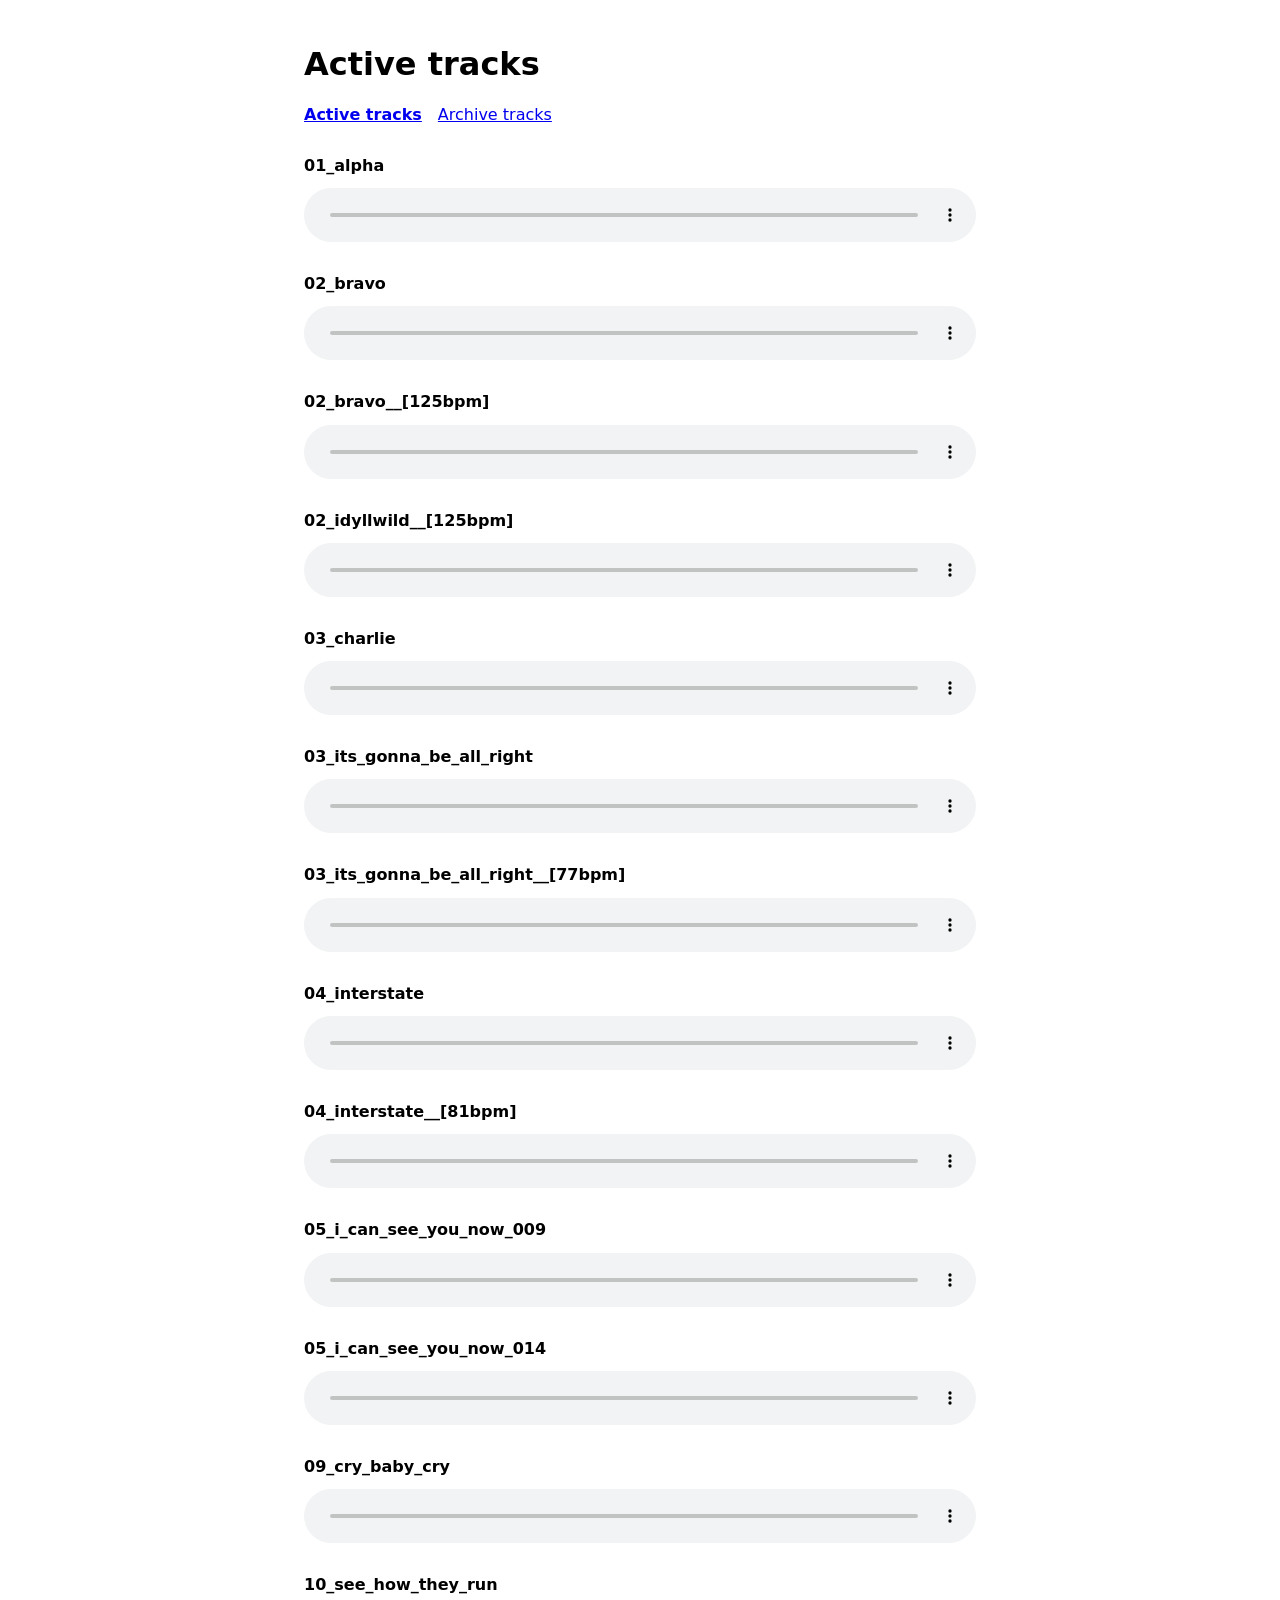
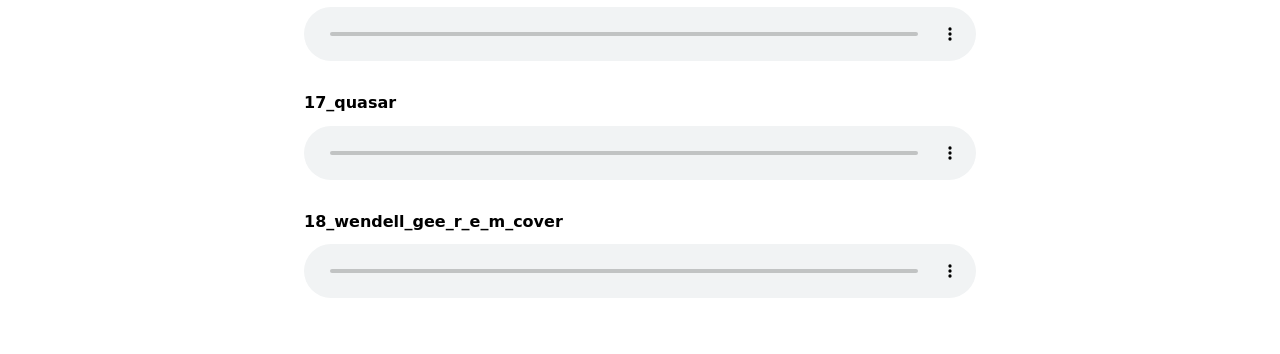
==== index.html @ b0e03282 "Add active and archive audio player pages Co-authored-by: Copilot <223556219+Copilot@users.noreply.g" ====
<!doctype html>
<html lang="en">
  <head>
    <meta charset="utf-8">
    <meta name="viewport" content="width=device-width, initial-scale=1">
    <title>Demo mixes - Active tracks</title>
    <link rel="stylesheet" href="styles.css">
  </head>
  <body>
    <main>
      <h1>Active tracks</h1>
      <nav aria-label="Track collections">
        <a href="./" aria-current="page">Active tracks</a>
        <a href="archive/">Archive tracks</a>
      </nav>
      <ul class="tracks">
        <li>
          <h2 id="alpha">01_alpha</h2>
          <audio controls preload="none" aria-labelledby="alpha" src="01_alpha.mp3"></audio>
        </li>
        <li>
          <h2 id="bravo">02_bravo</h2>
          <audio controls preload="none" aria-labelledby="bravo" src="02_bravo.mp3"></audio>
        </li>
        <li>
          <h2 id="bravo-125">02_bravo__[125bpm]</h2>
          <audio controls preload="none" aria-labelledby="bravo-125" src="02_bravo__%5B125bpm%5D.mp3"></audio>
        </li>
        <li>
          <h2 id="idyllwild-125">02_idyllwild__[125bpm]</h2>
          <audio controls preload="none" aria-labelledby="idyllwild-125" src="02_idyllwild__%5B125bpm%5D.mp3"></audio>
        </li>
        <li>
          <h2 id="charlie">03_charlie</h2>
          <audio controls preload="none" aria-labelledby="charlie" src="03_charlie.mp3"></audio>
        </li>
        <li>
          <h2 id="all-right">03_its_gonna_be_all_right</h2>
          <audio controls preload="none" aria-labelledby="all-right" src="03_its_gonna_be_all_right.mp3"></audio>
        </li>
        <li>
          <h2 id="all-right-77">03_its_gonna_be_all_right__[77bpm]</h2>
          <audio controls preload="none" aria-labelledby="all-right-77" src="03_its_gonna_be_all_right__%5B77bpm%5D.mp3"></audio>
        </li>
        <li>
          <h2 id="interstate">04_interstate</h2>
          <audio controls preload="none" aria-labelledby="interstate" src="04_interstate.mp3"></audio>
        </li>
        <li>
          <h2 id="interstate-81">04_interstate__[81bpm]</h2>
          <audio controls preload="none" aria-labelledby="interstate-81" src="04_interstate__%5B81bpm%5D.mp3"></audio>
        </li>
        <li>
          <h2 id="see-you-009">05_i_can_see_you_now_009</h2>
          <audio controls preload="none" aria-labelledby="see-you-009" src="05_i_can_see_you_now_009.mp3"></audio>
        </li>
        <li>
          <h2 id="see-you-014">05_i_can_see_you_now_014</h2>
          <audio controls preload="none" aria-labelledby="see-you-014" src="05_i_can_see_you_now_014.mp3"></audio>
        </li>
        <li>
          <h2 id="cry-baby">09_cry_baby_cry</h2>
          <audio controls preload="none" aria-labelledby="cry-baby" src="09_cry_baby_cry.mp3"></audio>
        </li>
        <li>
          <h2 id="see-how">10_see_how_they_run</h2>
          <audio controls preload="none" aria-labelledby="see-how" src="10_see_how_they_run.mp3"></audio>
        </li>
        <li>
          <h2 id="quasar">17_quasar</h2>
          <audio controls preload="none" aria-labelledby="quasar" src="17_quasar.mp3"></audio>
        </li>
        <li>
          <h2 id="wendell-gee">18_wendell_gee_r_e_m_cover</h2>
          <audio controls preload="none" aria-labelledby="wendell-gee" src="18_wendell_gee_r_e_m_cover.mp3"></audio>
        </li>
      </ul>
    </main>
  </body>
</html>
---- styles.css ----
:root {
  color-scheme: light dark;
  font-family: system-ui, sans-serif;
}

body {
  margin: 0;
  padding: 1.5rem;
}

main {
  max-width: 42rem;
  margin: auto;
}

nav {
  display: flex;
  flex-wrap: wrap;
  gap: 1rem;
}

nav [aria-current="page"] {
  font-weight: bold;
}

.tracks {
  list-style: none;
  padding: 0;
}

.tracks li {
  margin-block: 2rem;
}

h2 {
  font-size: 1rem;
  overflow-wrap: anywhere;
}

audio {
  display: block;
  width: 100%;
}
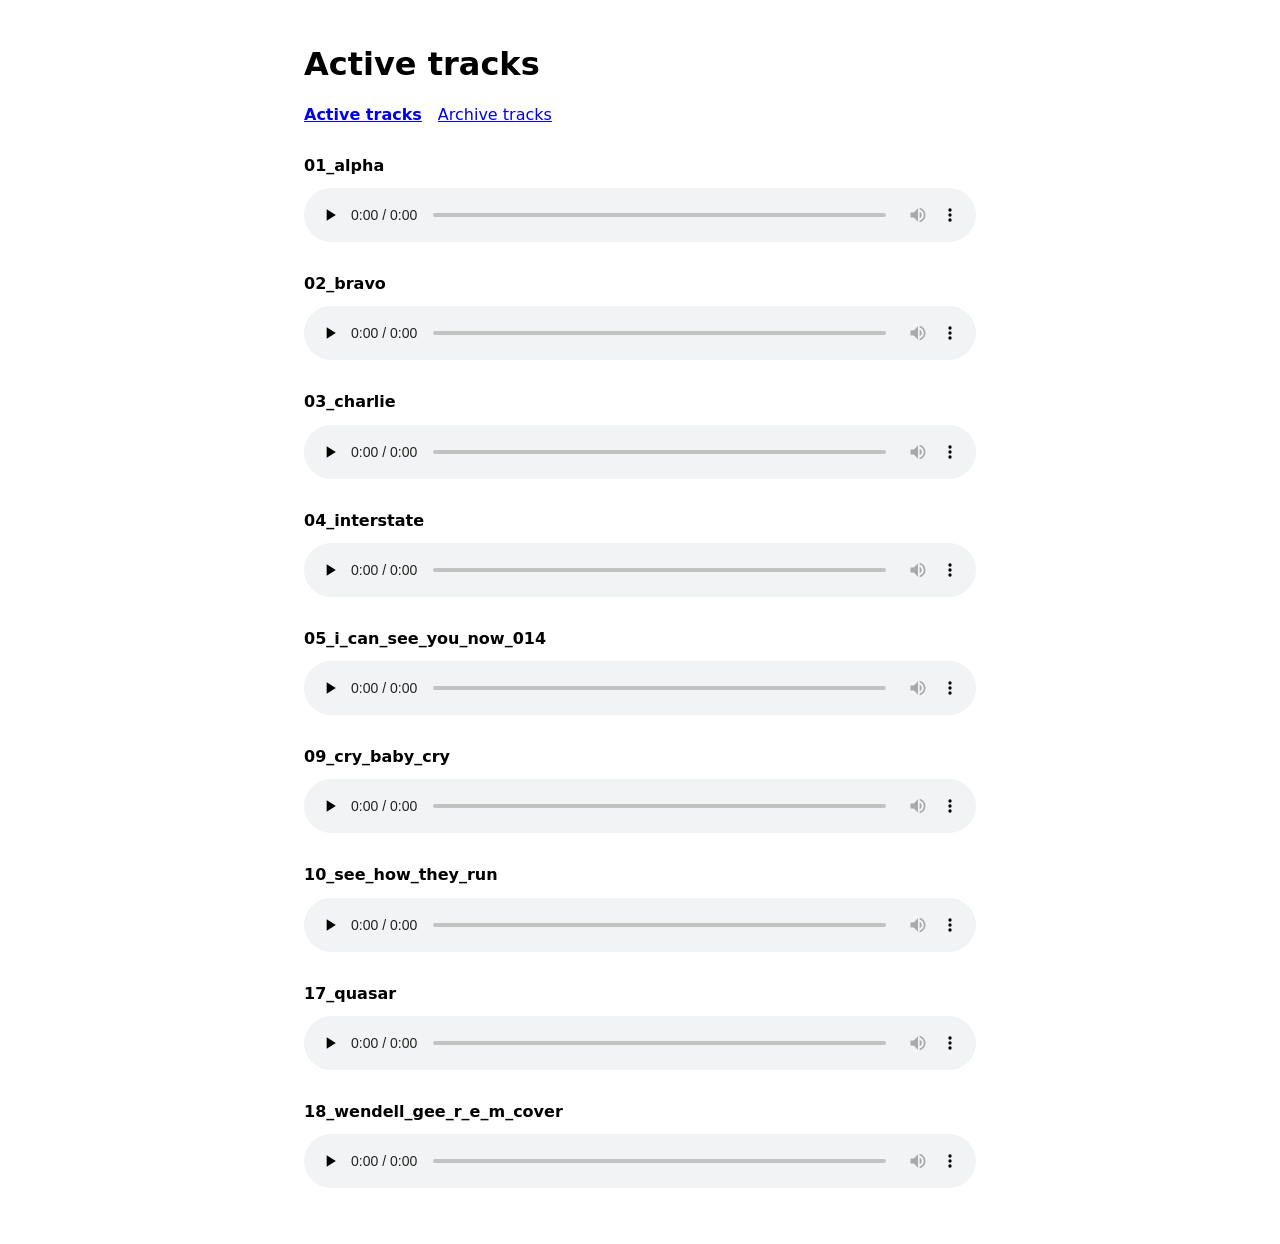
==== commit 6e25317c: "Remove outdated MP3 tracks and update active track list" ====
--- a/index.html
+++ b/index.html
@@ -23,36 +23,12 @@
           <audio controls preload="none" aria-labelledby="bravo" src="02_bravo.mp3"></audio>
         </li>
         <li>
-          <h2 id="bravo-125">02_bravo__[125bpm]</h2>
-          <audio controls preload="none" aria-labelledby="bravo-125" src="02_bravo__%5B125bpm%5D.mp3"></audio>
-        </li>
-        <li>
-          <h2 id="idyllwild-125">02_idyllwild__[125bpm]</h2>
-          <audio controls preload="none" aria-labelledby="idyllwild-125" src="02_idyllwild__%5B125bpm%5D.mp3"></audio>
-        </li>
-        <li>
           <h2 id="charlie">03_charlie</h2>
           <audio controls preload="none" aria-labelledby="charlie" src="03_charlie.mp3"></audio>
         </li>
         <li>
-          <h2 id="all-right">03_its_gonna_be_all_right</h2>
-          <audio controls preload="none" aria-labelledby="all-right" src="03_its_gonna_be_all_right.mp3"></audio>
-        </li>
-        <li>
-          <h2 id="all-right-77">03_its_gonna_be_all_right__[77bpm]</h2>
-          <audio controls preload="none" aria-labelledby="all-right-77" src="03_its_gonna_be_all_right__%5B77bpm%5D.mp3"></audio>
-        </li>
-        <li>
           <h2 id="interstate">04_interstate</h2>
           <audio controls preload="none" aria-labelledby="interstate" src="04_interstate.mp3"></audio>
-        </li>
-        <li>
-          <h2 id="interstate-81">04_interstate__[81bpm]</h2>
-          <audio controls preload="none" aria-labelledby="interstate-81" src="04_interstate__%5B81bpm%5D.mp3"></audio>
-        </li>
-        <li>
-          <h2 id="see-you-009">05_i_can_see_you_now_009</h2>
-          <audio controls preload="none" aria-labelledby="see-you-009" src="05_i_can_see_you_now_009.mp3"></audio>
         </li>
         <li>
           <h2 id="see-you-014">05_i_can_see_you_now_014</h2>
